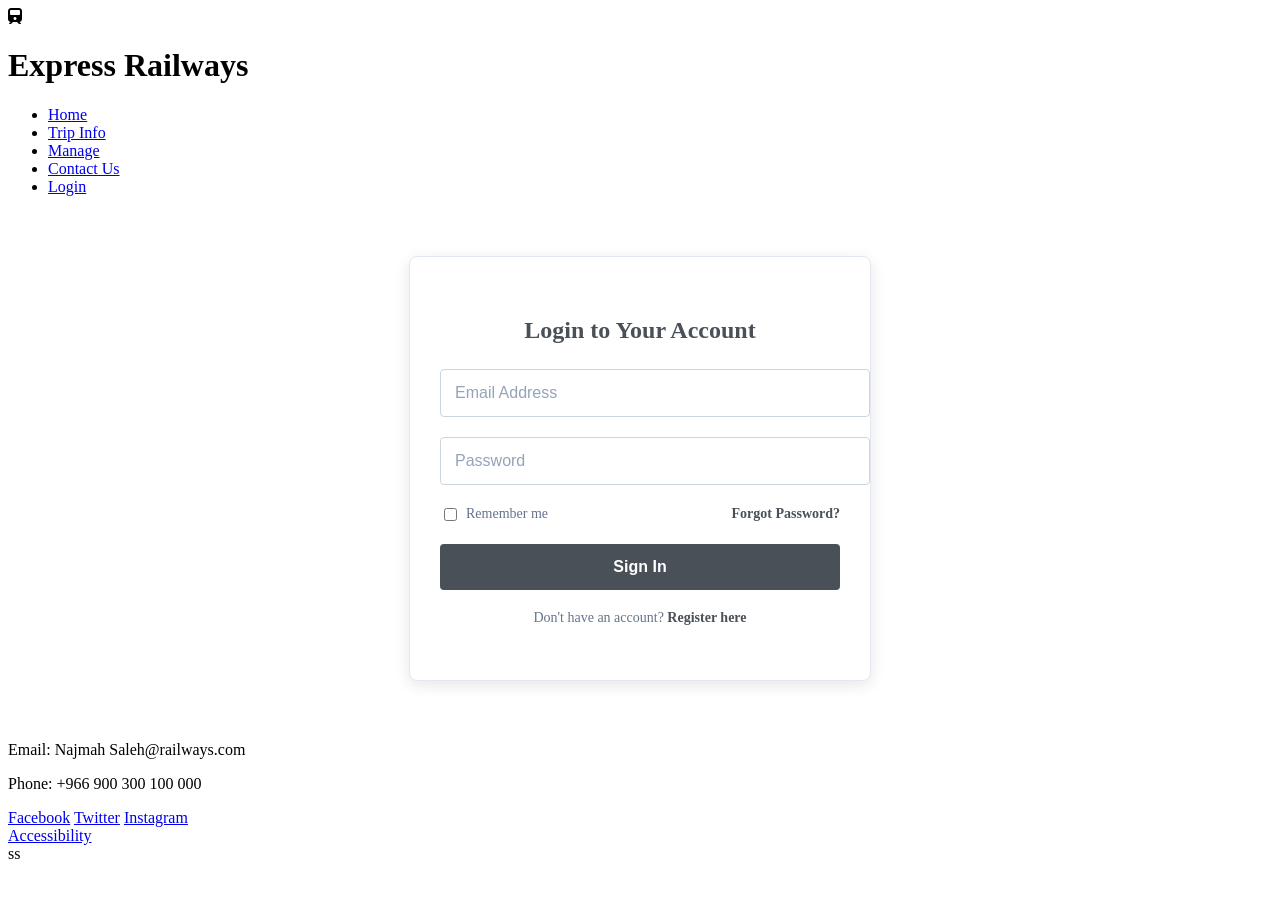
==== login.html @ 7b63c21c "Add files via upload" ====
<!DOCTYPE html>
<html lang="en">
<head>
<meta charset="UTF-8">
<meta name="viewport" content="width=device-width, initial-scale=1.0">
<title>Express Railways - Login</title>
<link rel="stylesheet" href="Style.css">
<link rel="stylesheet" href="https://cdnjs.cloudflare.com/ajax/libs/font-awesome/6.4.0/css/all.min.css">
<style>
.login-container {
max-width: 400px;
margin: 60px auto;
background-color: #ffffff;
padding: 40px 30px;
border-radius: 8px;
box-shadow: 0 4px 15px rgba(0,0,0,0.1);
text-align: center;
border: 1px solid #e2e8f0;
}

.login-container h2 {
margin-bottom: 25px;
color: #495057;
}

.login-form {
display: flex;
flex-direction: column;
gap: 20px;
}

.login-form input[type="email"],
.login-form input[type="password"] {
padding: 14px;
border: 1px solid #cbd5e1;
border-radius: 4px;
background-color: #ffffff;
color: #333333;
font-size: 16px;
width: 100%;
}

.login-form input::placeholder {
color: #94a3b8;
}

.form-options {
display: flex;
justify-content: space-between;
align-items: center;
font-size: 14px;
color: #64748b;
text-align: left;
}

.remember-me {
display: flex;
align-items: center;
gap: 6px;
cursor: pointer;
}

.forgot-pass {
color: #495057;
text-decoration: none;
font-weight: bold;
}

.forgot-pass:hover {
text-decoration: underline;
}

.login-form button {
padding: 14px;
background-color: #495057;
color: white;
border: none;
border-radius: 4px;
cursor: pointer;
font-weight: bold;
font-size: 16px;
transition: background-color 0.3s;
width: 100%;
}

.login-form button:hover {
background-color: #343a40;
}

.login-container p.register-text {
margin-top: 20px;
font-size: 14px;
color: #64748b;
}

.login-container p.register-text a {
color: #495057;
text-decoration: none;
font-weight: bold;
}

.login-container p.register-text a:hover {
text-decoration: underline;
}
</style>
</head>
<body>

<header>
<div class="logo">
<i class="fa-solid fa-train logo-icon"></i>
<h1>Express Railways</h1>
</div>
<nav>
<ul>
<li><a href="index.html">Home</a></li>
<li><a href="#">Trip Info</a></li>
<li><a href="#">Manage</a></li>
<li><a href="#">Contact Us</a></li>
<li><a href="Login.html">Login</a></li>
</ul>
</nav>
</header>

<main>
<div class="login-container">
<h2>Login to Your Account</h2>
<form class="login-form" action="index.html">
<input type="email" placeholder="Email Address" required>
<input type="password" placeholder="Password" required>

<div class="form-options">
<label class="remember-me">
<input type="checkbox"> Remember me
</label>
<a href="#" class="forgot-pass">Forgot Password?</a>
</div>

<button type="submit">Sign In</button>
</form>
<p class="register-text">Don't have an account? <a href="#">Register here</a></p>
</div>
</main>

<footer>
<div class="footer-content">
<p>Email: Najmah Saleh@railways.com</p>
<p>Phone: +966 900 300 100 000</p>
</div>
<div class="social-links">
<a href="#">Facebook</a>
<a href="#">Twitter</a>
<a href="#">Instagram</a>
</div>
<div class="accessibility">
<a href="#">Accessibility</a>
</div>
</footer>

</body>
</html>ss
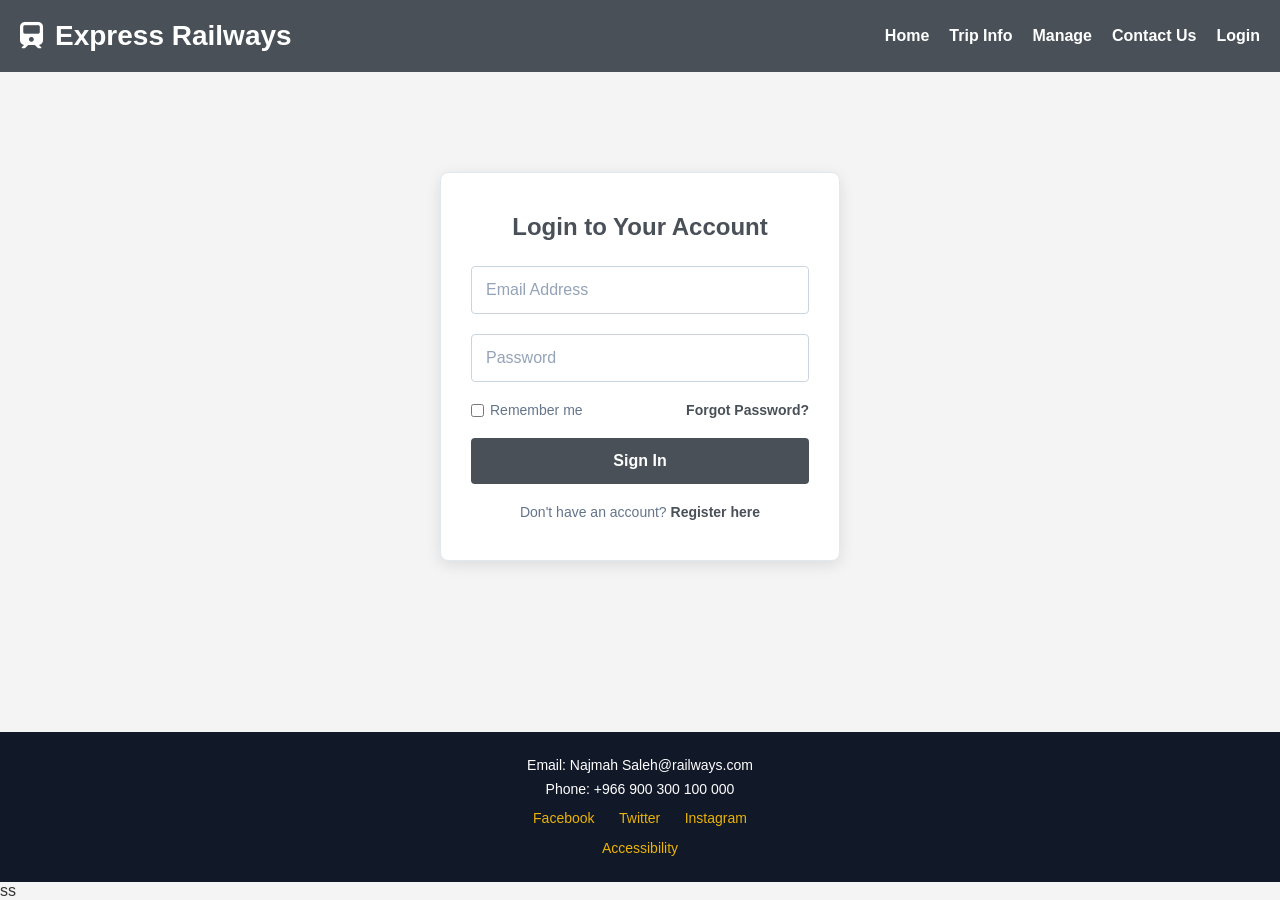
==== commit ee80fa3b: "Update login.html" ====
--- a/login.html
+++ b/login.html
@@ -4,7 +4,7 @@
 <meta charset="UTF-8">
 <meta name="viewport" content="width=device-width, initial-scale=1.0">
 <title>Express Railways - Login</title>
-<link rel="stylesheet" href="Style.css">
+<link rel="stylesheet" href="style.css">
 <link rel="stylesheet" href="https://cdnjs.cloudflare.com/ajax/libs/font-awesome/6.4.0/css/all.min.css">
 <style>
 .login-container {
@@ -158,4 +158,4 @@
 </footer>
 
 </body>
-</html>ss+</html>ss
--- a/style.css
+++ b/style.css
@@ -0,0 +1,181 @@
+* {
+margin: 0;
+padding: 0;
+box-sizing: border-box;
+font-family: Arial, sans-serif;
+}
+
+body {
+background-color: #f4f4f4;
+color: #333333;
+display: flex;
+flex-direction: column;
+min-height: 100vh;
+}
+
+header {
+background-color: #495057;
+color: white;
+padding: 20px;
+display: flex;
+justify-content: space-between;
+align-items: center;
+}
+
+.logo {
+display: flex;
+align-items: center;
+gap: 12px;
+}
+
+.logo-icon {
+font-size: 26px;
+color: #ffffff;
+}
+
+.logo h1 {
+font-size: 28px;
+}
+
+nav ul {
+list-style: none;
+display: flex;
+gap: 20px;
+}
+
+nav ul li a {
+text-decoration: none;
+color: white;
+font-weight: bold;
+}
+
+nav ul li a:hover {
+text-decoration: underline;
+}
+
+main {
+flex: 1;
+padding: 40px 20px;
+max-width: 1200px;
+margin: 0 auto;
+width: 100%;
+}
+
+.search-section {
+background-color: #ffffff;
+padding: 30px;
+border-radius: 8px;
+margin-bottom: 40px;
+box-shadow: 0 4px 6px rgba(0,0,0,0.05);
+border: 1px solid #e2e8f0;
+}
+
+.search-section h2 {
+margin-bottom: 20px;
+color: #333333;
+font-size: 22px;
+}
+
+.search-section form {
+display: flex;
+flex-wrap: wrap;
+gap: 15px;
+}
+
+.search-section input {
+flex: 1;
+min-width: 200px;
+padding: 12px;
+border: 1px solid #cbd5e1;
+border-radius: 4px;
+background-color: #ffffff;
+color: #333333;
+}
+
+.search-section button {
+padding: 12px 24px;
+background-color: #1e7e34;
+color: white;
+border: none;
+border-radius: 4px;
+cursor: pointer;
+font-weight: bold;
+}
+
+.search-section button:hover {
+background-color: #155d27;
+}
+
+.promo-section {
+text-align: center;
+padding: 20px 0;
+}
+
+.promo-section h2 {
+color: #333333;
+margin-bottom: 15px;
+}
+
+.promo-section > p {
+color: #666666;
+max-width: 800px;
+margin: 0 auto 30px auto;
+line-height: 1.6;
+}
+
+.promo-cards {
+display: flex;
+justify-content: center;
+gap: 20px;
+flex-wrap: wrap;
+}
+
+.card {
+background-color: #ffffff;
+border: 1px solid #e2e8f0;
+padding: 25px;
+border-radius: 6px;
+width: 280px;
+text-align: center;
+box-shadow: 0 4px 6px rgba(0,0,0,0.02);
+}
+
+.card h3 {
+color: #495057;
+margin-bottom: 10px;
+font-size: 18px;
+}
+
+.card p {
+color: #555555;
+font-size: 14px;
+line-height: 1.4;
+}
+
+footer {
+background-color: #111827;
+color: white;
+padding: 25px 20px;
+text-align: center;
+margin-top: auto;
+}
+
+.footer-content p {
+margin-bottom: 8px;
+font-size: 14px;
+}
+
+.social-links, .accessibility {
+margin-top: 12px;
+}
+
+.social-links a, .accessibility a {
+color: #eab308;
+text-decoration: none;
+margin: 0 10px;
+font-size: 14px;
+}
+
+.social-links a:hover, .accessibility a:hover {
+text-decoration: underline;
+}
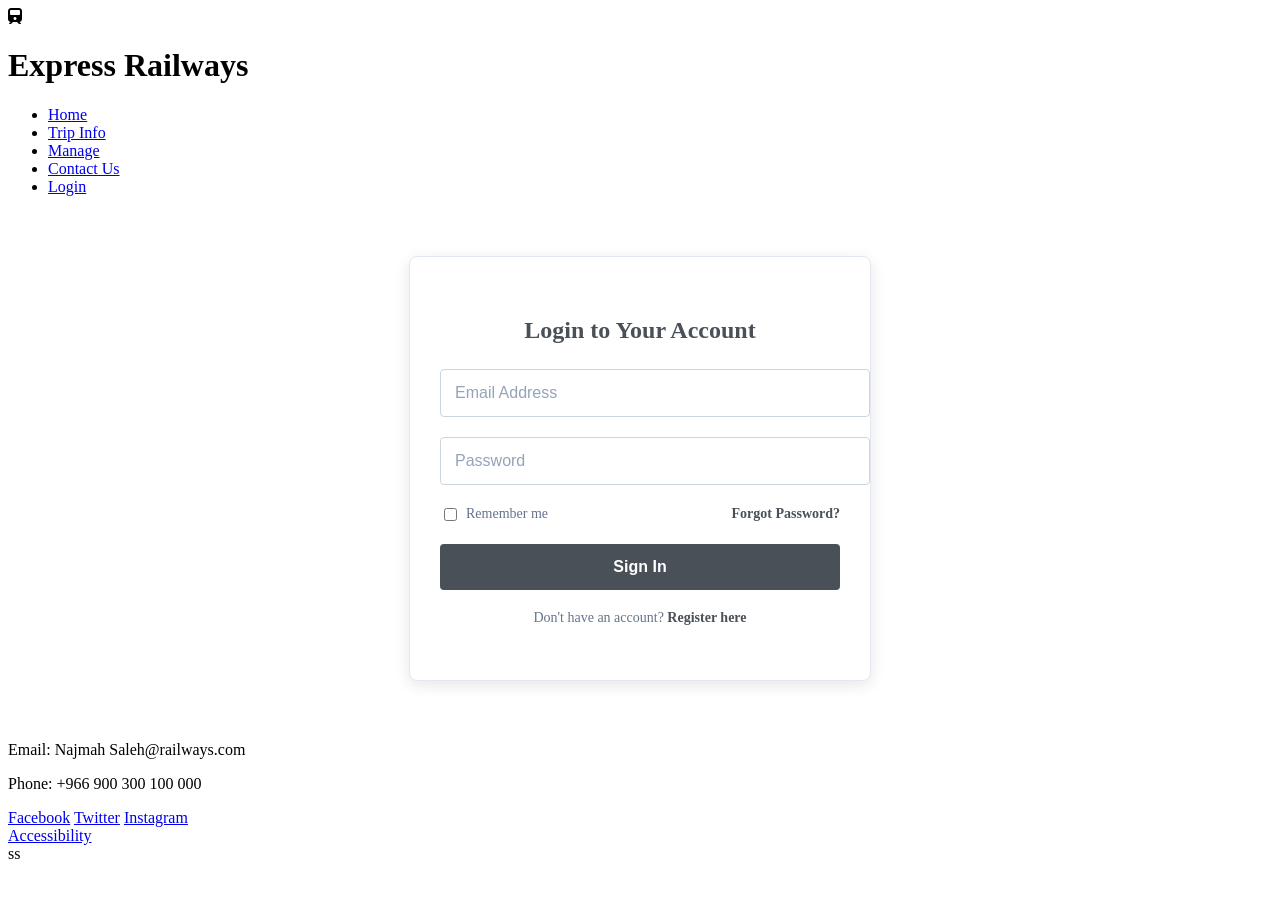
==== commit 44b7018a: "Update login.html" ====
--- a/login.html
+++ b/login.html
@@ -4,7 +4,7 @@
 <meta charset="UTF-8">
 <meta name="viewport" content="width=device-width, initial-scale=1.0">
 <title>Express Railways - Login</title>
-<link rel="stylesheet" href="style.css">
+<link rel="stylesheet" href="Style.css">
 <link rel="stylesheet" href="https://cdnjs.cloudflare.com/ajax/libs/font-awesome/6.4.0/css/all.min.css">
 <style>
 .login-container {
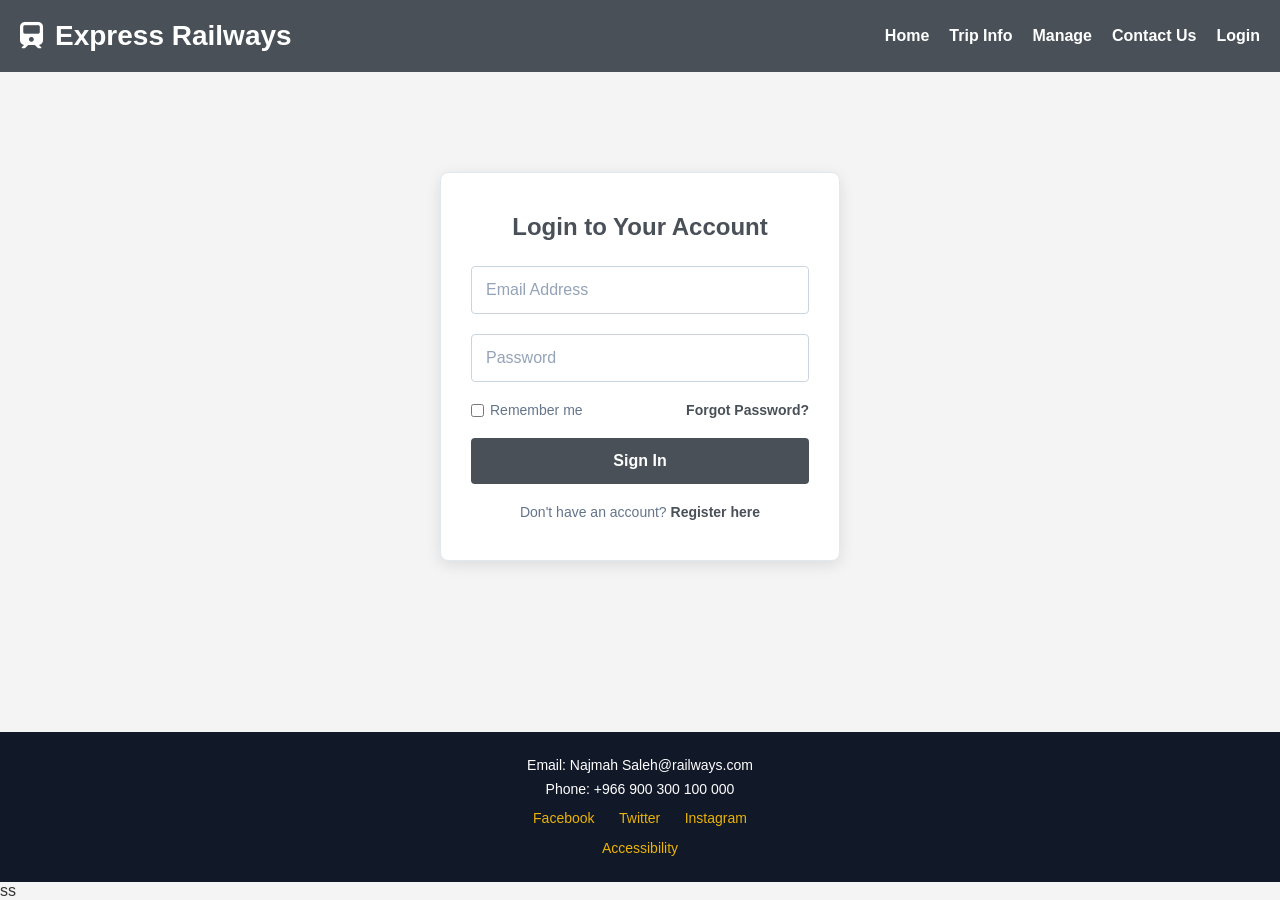
==== commit d9a41202: "Update login.html" ====
--- a/login.html
+++ b/login.html
@@ -3,8 +3,8 @@
 <head>
 <meta charset="UTF-8">
 <meta name="viewport" content="width=device-width, initial-scale=1.0">
-<title>Express Railways - Login</title>
-<link rel="stylesheet" href="Style.css">
+<title>Express Railways - login</title>
+<link rel="stylesheet" href="style.css">
 <link rel="stylesheet" href="https://cdnjs.cloudflare.com/ajax/libs/font-awesome/6.4.0/css/all.min.css">
 <style>
 .login-container {
--- a/style.css
+++ b/style.css
@@ -0,0 +1,181 @@
+* {
+margin: 0;
+padding: 0;
+box-sizing: border-box;
+font-family: Arial, sans-serif;
+}
+
+body {
+background-color: #f4f4f4;
+color: #333333;
+display: flex;
+flex-direction: column;
+min-height: 100vh;
+}
+
+header {
+background-color: #495057;
+color: white;
+padding: 20px;
+display: flex;
+justify-content: space-between;
+align-items: center;
+}
+
+.logo {
+display: flex;
+align-items: center;
+gap: 12px;
+}
+
+.logo-icon {
+font-size: 26px;
+color: #ffffff;
+}
+
+.logo h1 {
+font-size: 28px;
+}
+
+nav ul {
+list-style: none;
+display: flex;
+gap: 20px;
+}
+
+nav ul li a {
+text-decoration: none;
+color: white;
+font-weight: bold;
+}
+
+nav ul li a:hover {
+text-decoration: underline;
+}
+
+main {
+flex: 1;
+padding: 40px 20px;
+max-width: 1200px;
+margin: 0 auto;
+width: 100%;
+}
+
+.search-section {
+background-color: #ffffff;
+padding: 30px;
+border-radius: 8px;
+margin-bottom: 40px;
+box-shadow: 0 4px 6px rgba(0,0,0,0.05);
+border: 1px solid #e2e8f0;
+}
+
+.search-section h2 {
+margin-bottom: 20px;
+color: #333333;
+font-size: 22px;
+}
+
+.search-section form {
+display: flex;
+flex-wrap: wrap;
+gap: 15px;
+}
+
+.search-section input {
+flex: 1;
+min-width: 200px;
+padding: 12px;
+border: 1px solid #cbd5e1;
+border-radius: 4px;
+background-color: #ffffff;
+color: #333333;
+}
+
+.search-section button {
+padding: 12px 24px;
+background-color: #1e7e34;
+color: white;
+border: none;
+border-radius: 4px;
+cursor: pointer;
+font-weight: bold;
+}
+
+.search-section button:hover {
+background-color: #155d27;
+}
+
+.promo-section {
+text-align: center;
+padding: 20px 0;
+}
+
+.promo-section h2 {
+color: #333333;
+margin-bottom: 15px;
+}
+
+.promo-section > p {
+color: #666666;
+max-width: 800px;
+margin: 0 auto 30px auto;
+line-height: 1.6;
+}
+
+.promo-cards {
+display: flex;
+justify-content: center;
+gap: 20px;
+flex-wrap: wrap;
+}
+
+.card {
+background-color: #ffffff;
+border: 1px solid #e2e8f0;
+padding: 25px;
+border-radius: 6px;
+width: 280px;
+text-align: center;
+box-shadow: 0 4px 6px rgba(0,0,0,0.02);
+}
+
+.card h3 {
+color: #495057;
+margin-bottom: 10px;
+font-size: 18px;
+}
+
+.card p {
+color: #555555;
+font-size: 14px;
+line-height: 1.4;
+}
+
+footer {
+background-color: #111827;
+color: white;
+padding: 25px 20px;
+text-align: center;
+margin-top: auto;
+}
+
+.footer-content p {
+margin-bottom: 8px;
+font-size: 14px;
+}
+
+.social-links, .accessibility {
+margin-top: 12px;
+}
+
+.social-links a, .accessibility a {
+color: #eab308;
+text-decoration: none;
+margin: 0 10px;
+font-size: 14px;
+}
+
+.social-links a:hover, .accessibility a:hover {
+text-decoration: underline;
+}
